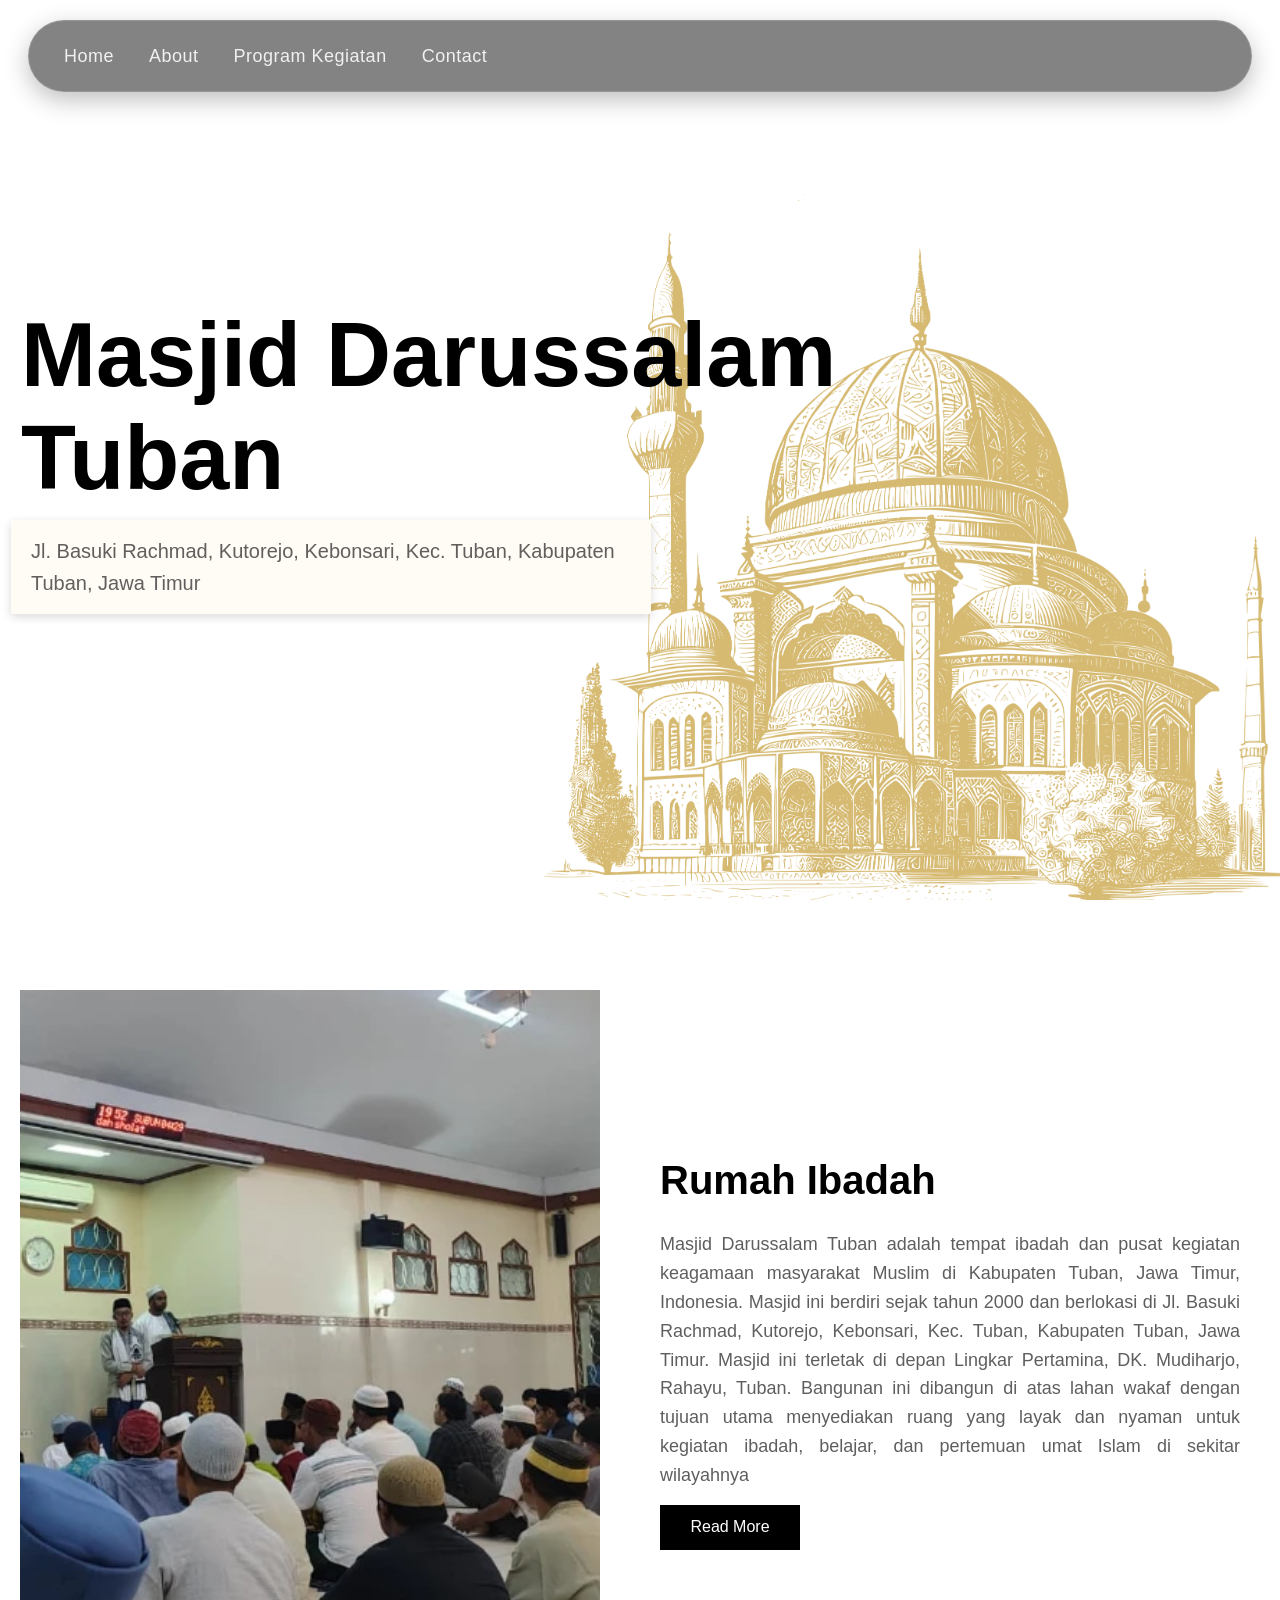
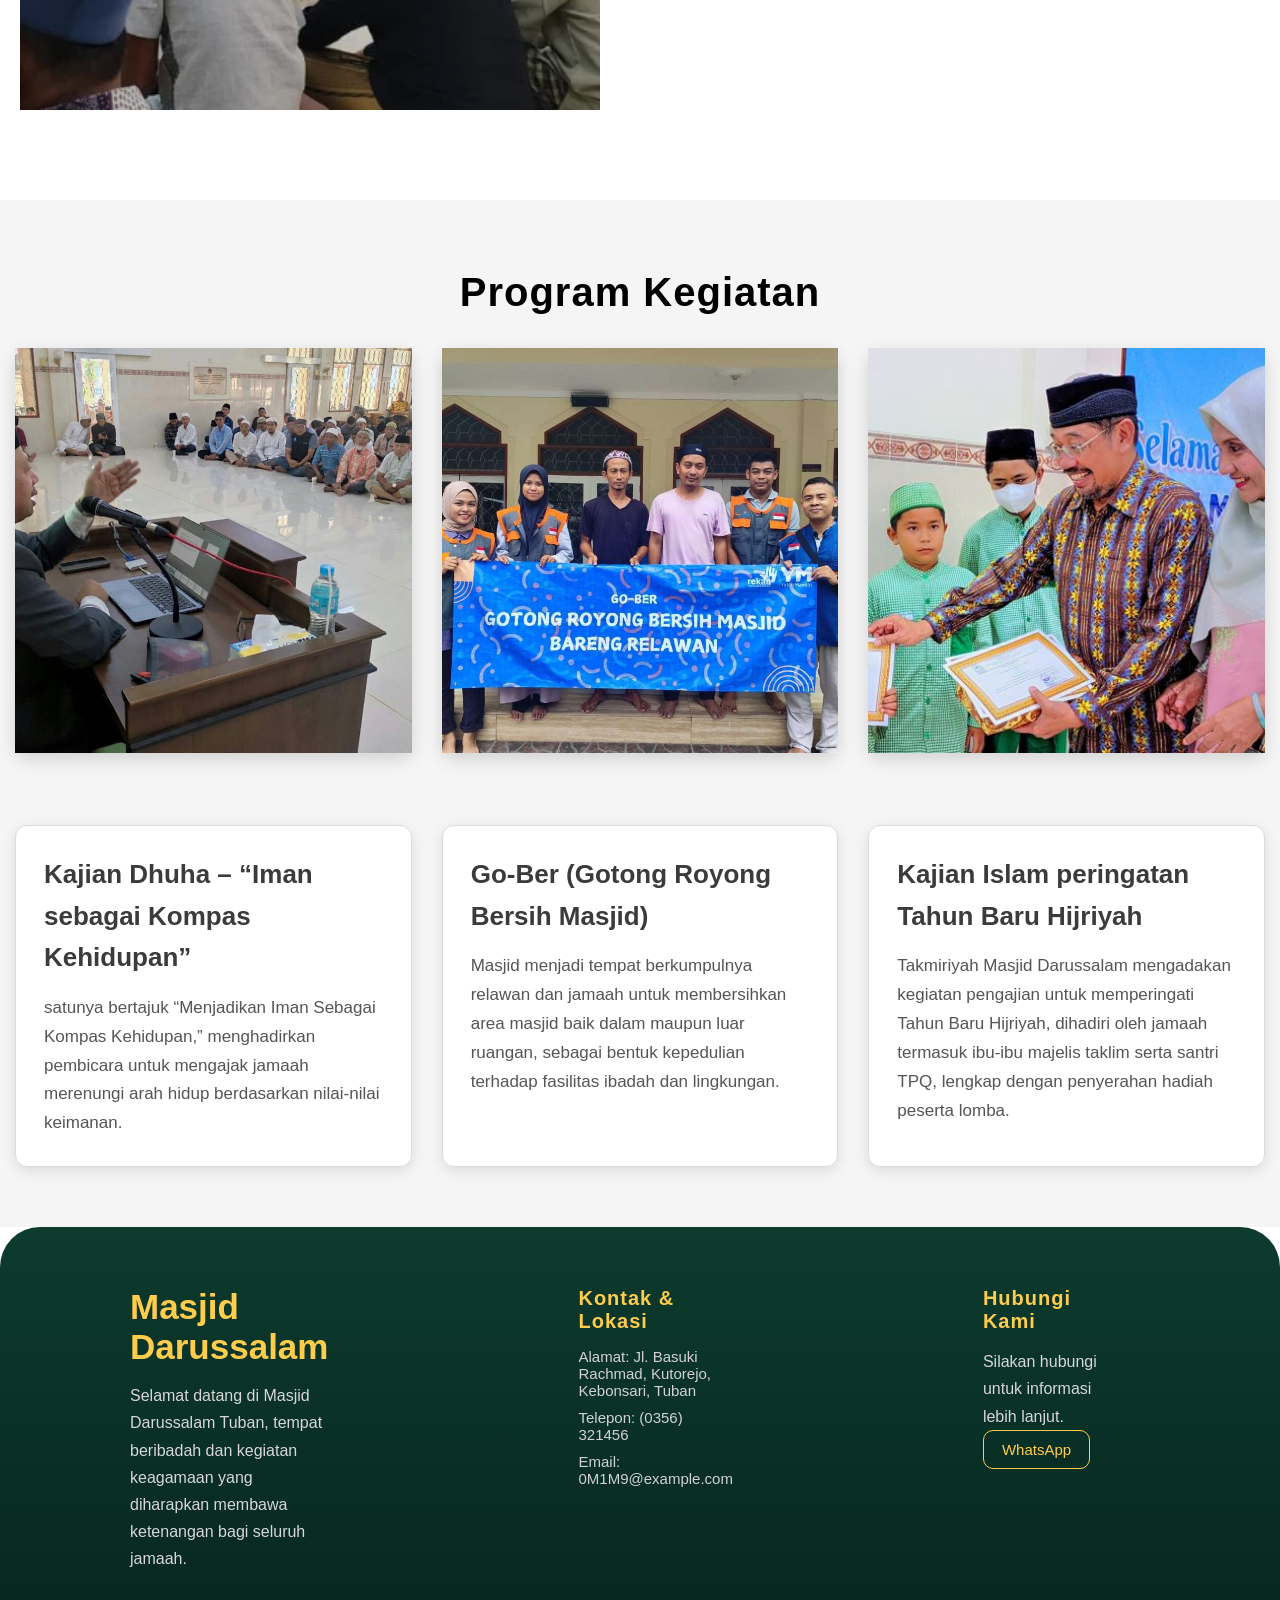
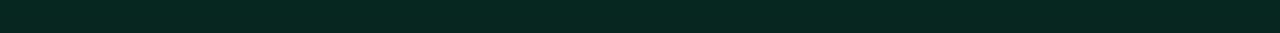
==== index.html @ db5cf8a8 "commite pertama" ====
<!DOCTYPE html>
<html lang="en">

<head>
    <meta charset="UTF-8">
    <meta name="viewport" content="width=device-width, initial-scale=1.0">
    <meta http-equiv="X-UA-Compatible" content="ie=edge">
    <link rel="stylesheet" href="style.css">
    <link rel="stylesheet" href="https://unpkg.com/aos@2.3.1/dist/aos.css" />
    <title>Darussalam Tuban</title>
</head>

<body>
    <header >
        <nav class="navbar">
            <div class="menu-toggle" id="menu-toggle">☰</div>

            <ul class="nav-links" id="nav-links">
                <li><a href="#content" data-aos="fade-up" data-aos-delay="100">Home</a></li>
                <li><a href="#about" data-aos="fade-up" data-aos-delay="200">About</a></li>
                <li><a href="#programs" data-aos="fade-up" data-aos-delay="300">Program Kegiatan</a></li>
                <li><a href="#contact" data-aos="fade-up" data-aos-delay="400">Contact</a></li>
            </ul>
        </nav>
    </header>
    <section class="content" id="content">
        <div class="card1">
            <img src="" alt="">
            <div class="teks">
                <h1 data-aos="fade-right" data-aos-delay="500">Masjid Darussalam <br> Tuban</h1>
                <p class="fa-paragraph" data-aos="fade-right" data-aos-delay="600">Jl. Basuki Rachmad, Kutorejo,
                    Kebonsari, Kec. Tuban, Kabupaten Tuban, Jawa Timur</p>
            </div>
        </div>
    </section>

    <section class="content2" id="about">
        <div class="card1" data-aos="fade-left" data-aos-delay="600"></div>
        <div class="card2" data-aos="fade-right" data-aos-delay="700">

            <h1 data-aos="fade-up" data-aos-delay="800">Rumah Ibadah</h1>
            <p data-aos="fade-up" data-aos-delay="900"> Masjid Darussalam Tuban adalah tempat ibadah
                dan pusat kegiatan keagamaan masyarakat Muslim di Kabupaten Tuban, Jawa
                Timur, Indonesia. Masjid ini berdiri sejak tahun 2000 dan berlokasi di Jl.
                Basuki Rachmad, Kutorejo, Kebonsari, Kec. Tuban, Kabupaten Tuban, Jawa Timur.
                Masjid ini terletak di depan Lingkar Pertamina, DK. Mudiharjo, Rahayu, Tuban.
                Bangunan ini dibangun di atas lahan wakaf dengan tujuan utama menyediakan ruang yang layak dan nyaman
                untuk kegiatan ibadah, belajar, dan pertemuan
                umat Islam di sekitar wilayahnya</p>
            <a href="#programs" class="button" data-aos="zoom-in" data-aos-delay="1000">Read More</a>
        </div>
    </section>

    <section class="content3" id="programs">
        <h1 class="judul_besar" data-aos="fade-down" data-aos-delay="400">Program Kegiatan</h1>
        <div class="container1">
            <div class="img" data-aos="fade-up" data-aos-delay="500">
                <img src="img/program1.jpg" alt="">
            </div>
            <div class="img" data-aos="fade-up" data-aos-delay="600">
                <img src="img/prgram2.jpg" alt="">
            </div>
            <div class="img" data-aos="fade-up" data-aos-delay="700">
                <img src="img/program3.jpeg" alt="">
            </div>
        </div>
        <div class="container2">
            <div class="card" data-aos="zoom-in-up" data-aos-delay="500">
                <h1 data-aos="fade-up" data-aos-delay="500">Kajian Dhuha – “Iman sebagai Kompas Kehidupan”</h1>
                <p data-aos="fade-up" data-aos-delay="600">satunya bertajuk “Menjadikan Iman Sebagai Kompas Kehidupan,” menghadirkan
                    pembicara untuk mengajak jamaah merenungi arah hidup berdasarkan nilai-nilai keimanan.</p>
            </div>
            <div class="card" data-aos="zoom-in-up" data-aos-delay="600">
                <h1 data-aos="fade-up" data-aos-delay="600">Go-Ber (Gotong Royong Bersih Masjid)</h1>
                <p data-aos="fade-up" data-aos-delay="700">Masjid menjadi tempat berkumpulnya relawan dan jamaah untuk membersihkan area masjid baik dalam
                    maupun luar ruangan, sebagai bentuk kepedulian terhadap fasilitas ibadah dan lingkungan.</p>
            </div>
            <div class="card" data-aos="zoom-in-up" data-aos-delay="700">
                <h1 data-aos="fade-up" data-aos-delay="700">Kajian Islam peringatan Tahun Baru Hijriyah</h1>
                <p data-aos="fade-up" data-aos-delay="800">Takmiriyah Masjid Darussalam mengadakan kegiatan pengajian untuk memperingati Tahun Baru Hijriyah,
                    dihadiri oleh jamaah termasuk ibu-ibu majelis taklim serta santri TPQ, lengkap dengan penyerahan
                    hadiah peserta lomba.</p>
            </div>
        </div>
    </section>

    <section class="content4" id="contact">
        <div class="footer-col">
            <h1 data-aos="fade-up" data-aos-delay="400">Masjid Darussalam</h1>
            <p data-aos="fade-up" data-aos-delay="500">
                Selamat datang di Masjid Darussalam Tuban, tempat beribadah dan kegiatan keagamaan
                yang diharapkan membawa ketenangan bagi seluruh jamaah.
            </p>
        </div>

        <div class="footer-col">
            <h2 data-aos="fade-up" data-aos-delay="600">Kontak & Lokasi</h2>
            <ul>
                <li data-aos="fade-up" data-aos-delay="700">Alamat: Jl. Basuki Rachmad, Kutorejo, Kebonsari, Tuban</li>
                <li data-aos="fade-up" data-aos-delay="800">Telepon: (0356) 321456</li>
                <li data-aos="fade-up" data-aos-delay="900">Email: 0M1M9@example.com</li>
            </ul>
        </div>

        <div class="footer-col">
            <h2 data-aos="fade-up" data-aos-delay="600">Hubungi Kami</h2>
            <p data-aos="fade-up" data-aos-delay="700">Silakan hubungi untuk informasi lebih lanjut.</p>
            <a href="https://wa.me/6285256669999" class="sosmed-btn" data-aos="fade-up" data-aos-delay="800">WhatsApp</a>
        </div>
    </section>

</body>

<script src="script.js"></script>
<script src="https://unpkg.com/aos@2.3.1/dist/aos.js"></script>
<script>
    AOS.init({
        duration: 900,
        once: true,
        easing: "ease-out-quart"
    });
</script>

</html>
---- style.css ----
* {
     margin: 0;
     padding: 0;
     scroll-behavior: smooth;
 }


 html,
 body {
     width: 100%;
     height: 100%;
     /* overflow-x: hidden; */
 }

 header {
     align-items: center;
     justify-content: center;
     display: flex;
 }

 /* ====== Navbar Utama ====== */
 .navbar {
     position: fixed;
     top: 20px;
     width: 90%;
     height: 70px;
     background: rgba(30, 30, 30, 0.55);
     backdrop-filter: blur(12px);
     border: 1px solid rgba(255, 255, 255, 0.15);
     border-radius: 50px;
     box-shadow: 0 8px 25px rgba(0, 0, 0, 0.25);
     display: flex;
     align-items: center;
     justify-content: space-between;
     padding: 0 35px;
     z-index: 1000;
     transition: all 0.4s ease;
 }

 /* ====== Logo ====== */

 .nav-links {
     list-style: none;
     display: flex;
     gap: 35px;
 }

 .nav-links li a {
     text-decoration: none;
     color: #f1f1f1;
     font-family: "Poppins", sans-serif;
     font-weight: 500;
     letter-spacing: 0.5px;
     font-size: clamp(13px, 1.5vw, 18px);
     position: relative;
     transition: all 0.3s ease;
 }

 .nav-links li a::after {
     content: "";
     position: absolute;
     left: 0;
     bottom: -4px;
     width: 0%;
     height: 2px;
     background: linear-gradient(90deg, #b5b81e, #e8c27c);
     border-radius: 2px;
     transition: width 0.3s ease;
 }

 .nav-links li a:hover {
     color: #e8c27c;
 }

 .nav-links li a:hover::after {
     width: 100%;
 }

 .content {
     width: 100%;
     height: 100vh;
     background-image: url(img/masjid.png);
     background-size: cover;
     background-position: center center;
     /* atau top center jika ingin fokus ke atas */
     background-repeat: no-repeat;
     display: flex;
     justify-content: center;
     align-items: left;
     flex-direction: column;



 }

 .content .teks {
     /* Warna putih dengan transparansi */
     padding: 1px;
     border-radius: 10px;

     margin-left: 10px;
 }

 .content h1 {
     color: rgb(0, 0, 0);
     font-size: 90px;
     font-family: 'poppins', sans-serif;
     margin: 10px;
 }

 .content p {
     color: #313131c5;
     font-size: 20px;
     line-height: 1.6;
     max-width: 600px;
     font-family: 'Poppins', sans-serif;
     background: #fffbf5;
     padding: 15px 20px;
     border-radius: 1px;
     margin: 10px 0;
     box-shadow: 0 3px 10px rgba(0, 0, 0, 0.15);
 }

 .content2 {
     width: 100%;
     height: 100vh;
     background-color: rgb(255, 255, 255);
     display: flex;
     justify-content: center;
     align-items: center;
 }

 .content2 .card1,
 .content2 .card2 {
     width: 50%;
     height: 80vh;
     margin: 20px;
 }

 .content2 .card1 {
     background-color: rgb(245, 245, 220);
     background-image: url(img/about.webp);
     background-size: cover;
     background-position: center;
 }

 .content2 .card2 {
     background-color: rgb(255, 255, 255);
     padding: 20px;
     border-radius: 10px;

     display: flex;
     justify-content: center;
     align-items: left;
     flex-direction: column;
     text-align: baseline;
     font-family: 'poppins', sans-serif;
 }

 .content2 .card2 h1 {
     color: rgb(0, 0, 0);
     font-size: 40px;
     margin-bottom: 20px;
     list-style: none;
     line-height: 1.5;
 }

 .content2 .card2 p {
     color: rgba(0, 0, 0, 0.63);
     font-size: 18px;
     line-height: 1.6;
     margin-bottom: 15px;
     text-align: justify;
 }

 .content2 .button {
     display: flex;
     justify-content: center;
     align-items: center;

     text-decoration: none;
     width: 140px;
     height: 45px;
     /* ini wajib biar bisa center vertikal */

     background-color: #000;
     color: #fff;

     cursor: pointer;
     font-size: 16px;
     font-family: Arial, sans-serif;

     transition: 0.2s;
 }

 .content2 .button:hover {
     background-color: rgb(65, 65, 65);
 }

 .content2 .button:hover {
     background-color: rgb(65, 65, 65);
 }

 /* ====================== SECTION WRAPPER ====================== */
 .content3 {
     width: 100%;
     height: auto;
     background-color: #f5f5f5;
     padding: 60px 0;
 }

 /* ====================== JUDUL ====================== */
 .content3 .judul_besar {
     color: #000000;
     text-align: center;
     font-family: 'poppins', 'sans-serif';
     margin-bottom: 40px;
     color: rgb(0, 0, 0);
     font-size: 40px;
     font-family: 'poppins', sans-serif;
     margin: 10px;
     letter-spacing: 1px;
 }

 /* ====================== ROW GAMBAR ====================== */
 .content3 .container1 {
     width: 100%;
     height: 50vh;
     display: flex;
     justify-content: space-between;
     align-items: center;
     margin-bottom: 50px;
     overflow-x: hidden;
 }

 .content3 .container1 .img {
     flex: 1;
     height: 90%;
     margin: 0 15px;
     border-radius: 12px;
    
     box-shadow: 0px 6px 18px rgba(0, 0, 0, 0.15);

 }

 .content3 .container1 .img img {
     width: 100%;
     height: 100%;
     object-fit: cover;
     transition: transform .4s ease;
 }

 .content3 .container1 .img:hover img {
     transform: scale(1.05);
 }

 /* ====================== CARD SECTION ====================== */
 .content3 .container2 {
     width: 100%;
     height: auto;
     display: flex;
     justify-content: center;
     align-items: stretch;
 }

 /* Card rapi */
 .content3 .container2 .card {
     flex: 1;
     background-color: #ffffff;
     padding: 28px;
     margin: 0 15px;

     border-radius: 12px;
     border: 1px solid #dcdcdc;
     box-shadow: 0px 4px 14px rgba(0, 0, 0, 0.1);

     display: flex;
     flex-direction: column;
     justify-content: flex-start;

     font-family: 'Poppins', sans-serif;
     text-align: left;
     line-height: 1.6;
     transition: transform .25s ease;
 }

 /* Hover lembut */
 .content3 .container2 .card:hover {
     transform: translateY(-5px);
 }

 /* Judul card */
 .content3 .container2 .card h1 {
     color: #3b3b3b;
     font-size: 26px;
     margin-bottom: 15px;
     font-weight: 600;
 }

 /* Paragraf card */
 .content3 .container2 .card p {
     color: #555;
     font-size: 17px;
     line-height: 1.7;
 }

 .content4 {


     padding: 60px 40px;
     background: linear-gradient(180deg, #0d3b2e, #06261f);
     display: flex;
     display: flex;
     flex-direction: row;
     justify-content: center;
     gap: 30px;
     border-radius: 40px 40px 0 0;
     font-family: 'Poppins', sans-serif;

 }

 .content4 .footer-col {
     width: 25%;

     padding: 0 90px;
     margin-right: 40px;
 }

 .content4 h1 {
     font-size: 35px;
     color: #ffcc4c;
     margin-bottom: 15px;
 }

 .content4 h2 {
     font-size: 20px;
     letter-spacing: 1px;
     color: #ffcc4c;
     margin-bottom: 15px;
 }

 .content4 p {
     font-size: 16px;
     line-height: 1.7;
     color: #d7d7d7;
 }

 .content4 ul {
     padding: 0;
     list-style: none;
 }

 .content4 ul li {
     font-size: 15px;
     margin-bottom: 10px;
     color: #d2d2d2;
 }

 /* Tombol WA */
 .sosmed-btn {
     display: inline-block;
     padding: 10px 18px;
     text-decoration: none;
     border: 1px solid #ffcc4c;
     border-radius: 10px;
     color: #ffcc4c;
     transition: 0.3s ease;
     font-size: 15px;
 }

 .sosmed-btn:hover {
     background-color: #ffcc4c;
     color: #0d3b2e;
 }



 /* Tombol menu disembunyikan di desktop */
 .menu-toggle {
     display: none;
     font-size: 32px;
     color: rgb(0, 0, 0);
     cursor: pointer;
     user-select: none;
 }

 /* ===== TOMBOL MENU (MOBILE) ===== */
 .menu-toggle {
     display: none;
     font-size: 34px;
     color: white;
     cursor: pointer;
     z-index: 2001;
 }


 /* ================= MOBILE RESPONSIVE ================= */
 @media (max-width: 768px) {
     * {
         box-sizing: border-box;
     }

     body,
     html {
         overflow-x: hidden;
     }

     /* ===== NAVBAR ===== */

     /* Sembunyikan menu */

     /* ===== CONTENT HERO ===== */
     .content {
         height: 90vh;
         background-position: center;
         padding: 20px;
     }

     .teks {

         display: flex;
         flex-direction: column;
         height: 90vh;
         /* atur sesuai kebutuhan tinggi kotak */
         justify-content: space-between;
     }

     .teks h1 {
         font-size: 45px;
         line-height: 1.1;
         margin: 200px 0 20px;

     }

     .teks p {
         margin: 0;
         /* pastikan tidak ada margin ajaib */
         font-size: 16px;
         padding: 12px 15px;
     }

     /* ===== CONTENT2 ===== */
     .content2 {
         flex-direction: column;
         height: auto;
         padding: 40px 15px;
     }

     .content2 .card1,
     .content2 .card2 {
         width: 100%;
         height: 50vh;
         margin: 10px 0;
     }

     .content2 .card2 {
         height: auto;
     }

     .content2 .card2 h1 {
         font-size: 28px;
     }

     .content2 .card2 p {
         font-size: 15px;
     }

     .content2 .button {
         width: 120px;
         height: 40px;
         font-size: 14px;
     }

     /* ===== CONTENT3 ===== */
     .content3 {
         width: 100%;

     }

     .content3 .judul-besar {
         font-size: 32px;
         margin-bottom: 25px;
     }

     /* Gambar 3 kolom → jadi 1 kolom */
     .content3 .container1 {
         height: auto;
         flex-direction: column;
         padding: 0 15px;
     }

     .content3 .container1 .img {
         width: 100%;
         height: 220px;
         margin: 10px 0;
     }

     /* Card container */
     .content3 .container2 {
         flex-direction: column;
         padding: 0 15px;
     }

     .content3 .container2 .card {
         margin: 12px 0;
         padding: 22px;
     }

     .content3 .container2 .card h1 {
         font-size: 24px;
     }

     .content3 .container2 .card p {
         font-size: 15px;
     }

     /* Footer */
     .content4 {
         flex-direction: column;
         gap: 25px;
         padding: 40px 25px;
         text-align: left;
     }

     .content4 h1 {
         font-size: 28px;
     }

     .content4 h2 {
         font-size: 18px;
     }

     .sosmed-btn {
         padding: 10px 15px;
         font-size: 14px;
     }
 }


 /* ====== Navbar Utama ====== */


 @media (max-width: 768px) {

     .navbar {
         border-radius: 0;
         margin: 0;

     }

     .menu-toggle {
         position: relative;
         display: block;
         cursor: pointer;
         z-index: 1001;
         font-size: 28px;
         color: #f6e27f;
         transition: transform 0.3s ease;
     }

     .menu-toggle:hover {
         transform: scale(1.1);
         filter: drop-shadow(0 0 6px rgba(214, 180, 64, 0.6));
     }

     /* Garis emas animasi */
     .menu-toggle::before {
         content: "";
         position: absolute;
         bottom: -6px;
         left: 50%;
         width: 0;
         height: 3px;
         background: linear-gradient(90deg, #d4af37, #f9e79f);
         border-radius: 3px;
         transform: translateX(-50%);
         transition: width 0.4s ease;
         box-shadow: 0 0 8px rgba(212, 175, 55, 0.4);
     }

     .menu-toggle.active::before {
         width: 80%;
     }

     /* 🌫️ Menu */
     .nav-links {
         position: absolute;
         top: 85px;
         right: 0;
         background: rgba(20, 20, 20, 0.95);
         backdrop-filter: blur(15px);
         width: 100%;
         flex-direction: column;
         align-items: center;
         gap: 18px;
         padding: 40px 0;
         border-radius: 0 0 25px 25px;
         height: 100vh;
         opacity: 0;
         transform: translateY(-20px) scale(0.96);
         pointer-events: none;
         transition: opacity 0.6s cubic-bezier(0.25, 0.8, 0.25, 1),
             transform 0.6s cubic-bezier(0.25, 0.8, 0.25, 1);
         box-shadow: 0 6px 25px rgba(0, 0, 0, 0.35);
     }

     .nav-links.show {
         opacity: 1;
         transform: translateY(0) scale(1);
         pointer-events: auto;
     }

     .nav-links li {
         width: 100%;
         text-align: center;
     }

     .nav-links li a {
         display: inline-block;
         width: 85%;
         padding: 14px 0;
         font-size: 17px;
         font-weight: 500;
         color: #f8f8f8;
         letter-spacing: 0.8px;
         text-transform: capitalize;
         border-radius: 10px;
         transition: all 0.3s ease;
     }

     .nav-links li a:hover {
         background: rgba(255, 215, 0, 0.1);
         transform: scale(1.08);
         color: #ffd700;
         text-shadow: 0 0 8px rgba(255, 215, 0, 0.5);
     }

     /* efek muncul tiap item biar elegan */
     .nav-links.show li {
         animation: fadeSlide 0.4s ease forwards;
     }

     .nav-links.show li:nth-child(1) {
         animation-delay: 0.1s;
     }

     .nav-links.show li:nth-child(2) {
         animation-delay: 0.15s;
     }

     .nav-links.show li:nth-child(3) {
         animation-delay: 0.2s;
     }

     .nav-links.show li:nth-child(4) {
         animation-delay: 0.25s;
     }

     .nav-links.show li:nth-child(5) {
         animation-delay: 0.3s;
     }

     .nav-links.show li:nth-child(6) {
         animation-delay: 0.35s;
     }

     .nav-links.show li:nth-child(7) {
         animation-delay: 0.4s;
     }

     .nav-links.show li:nth-child(8) {
         animation-delay: 0.45s;
     }

     .nav-links.show li:nth-child(9) {
         animation-delay: 0.5s;
     }

     .nav-links.show li:nth-child(10) {
         animation-delay: 0.55s;
     }

     .nav-links.show li:nth-child(11) {
         animation-delay: 0.6s;
     }

     @keyframes fadeSlide {
         from {
             opacity: 0;
             transform: translateY(-10px);
         }

         to {
             opacity: 1;
             transform: translateY(0);
         }
     }
 }

 /* ====== Scroll Effect (Optional) ====== */
 .navbar.scrolled {
     background: rgba(20, 20, 20, 0.9);
     box-shadow: 0 6px 25px rgba(0, 0, 0, 0.35);
 }
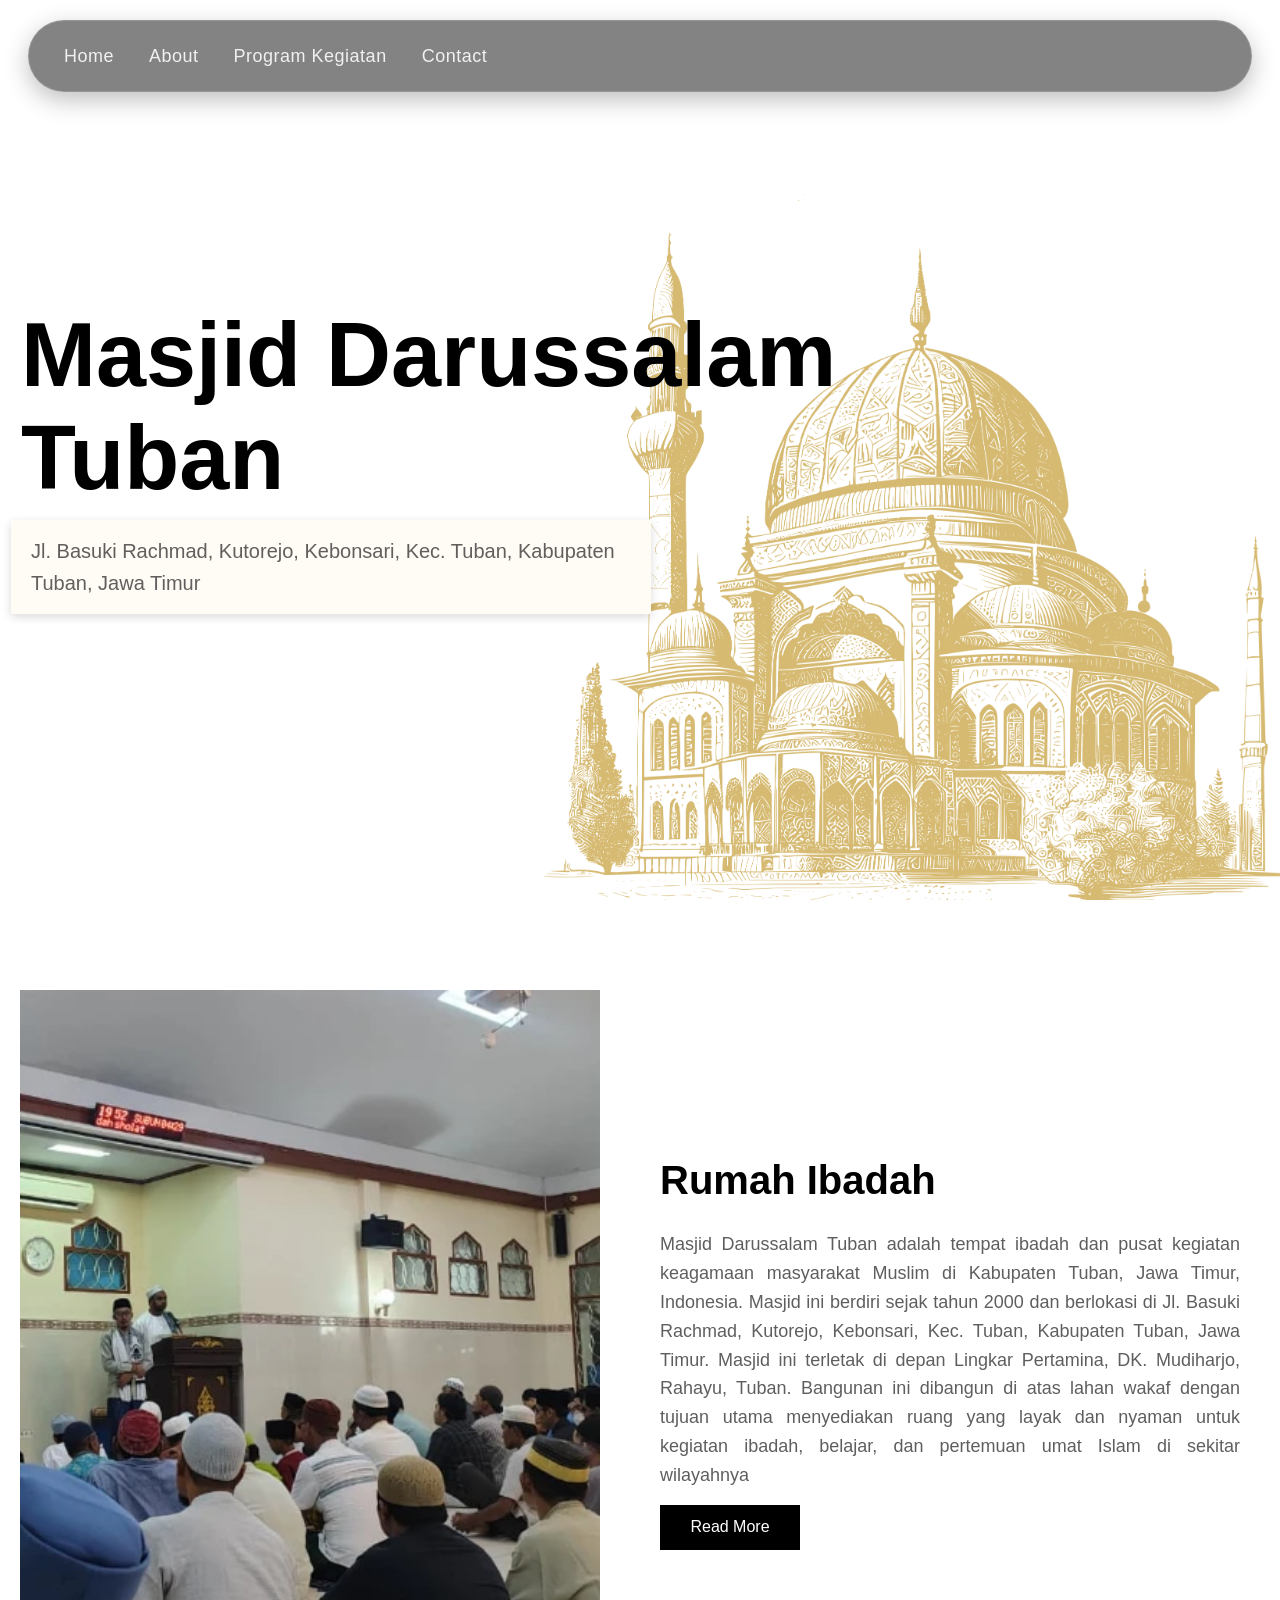
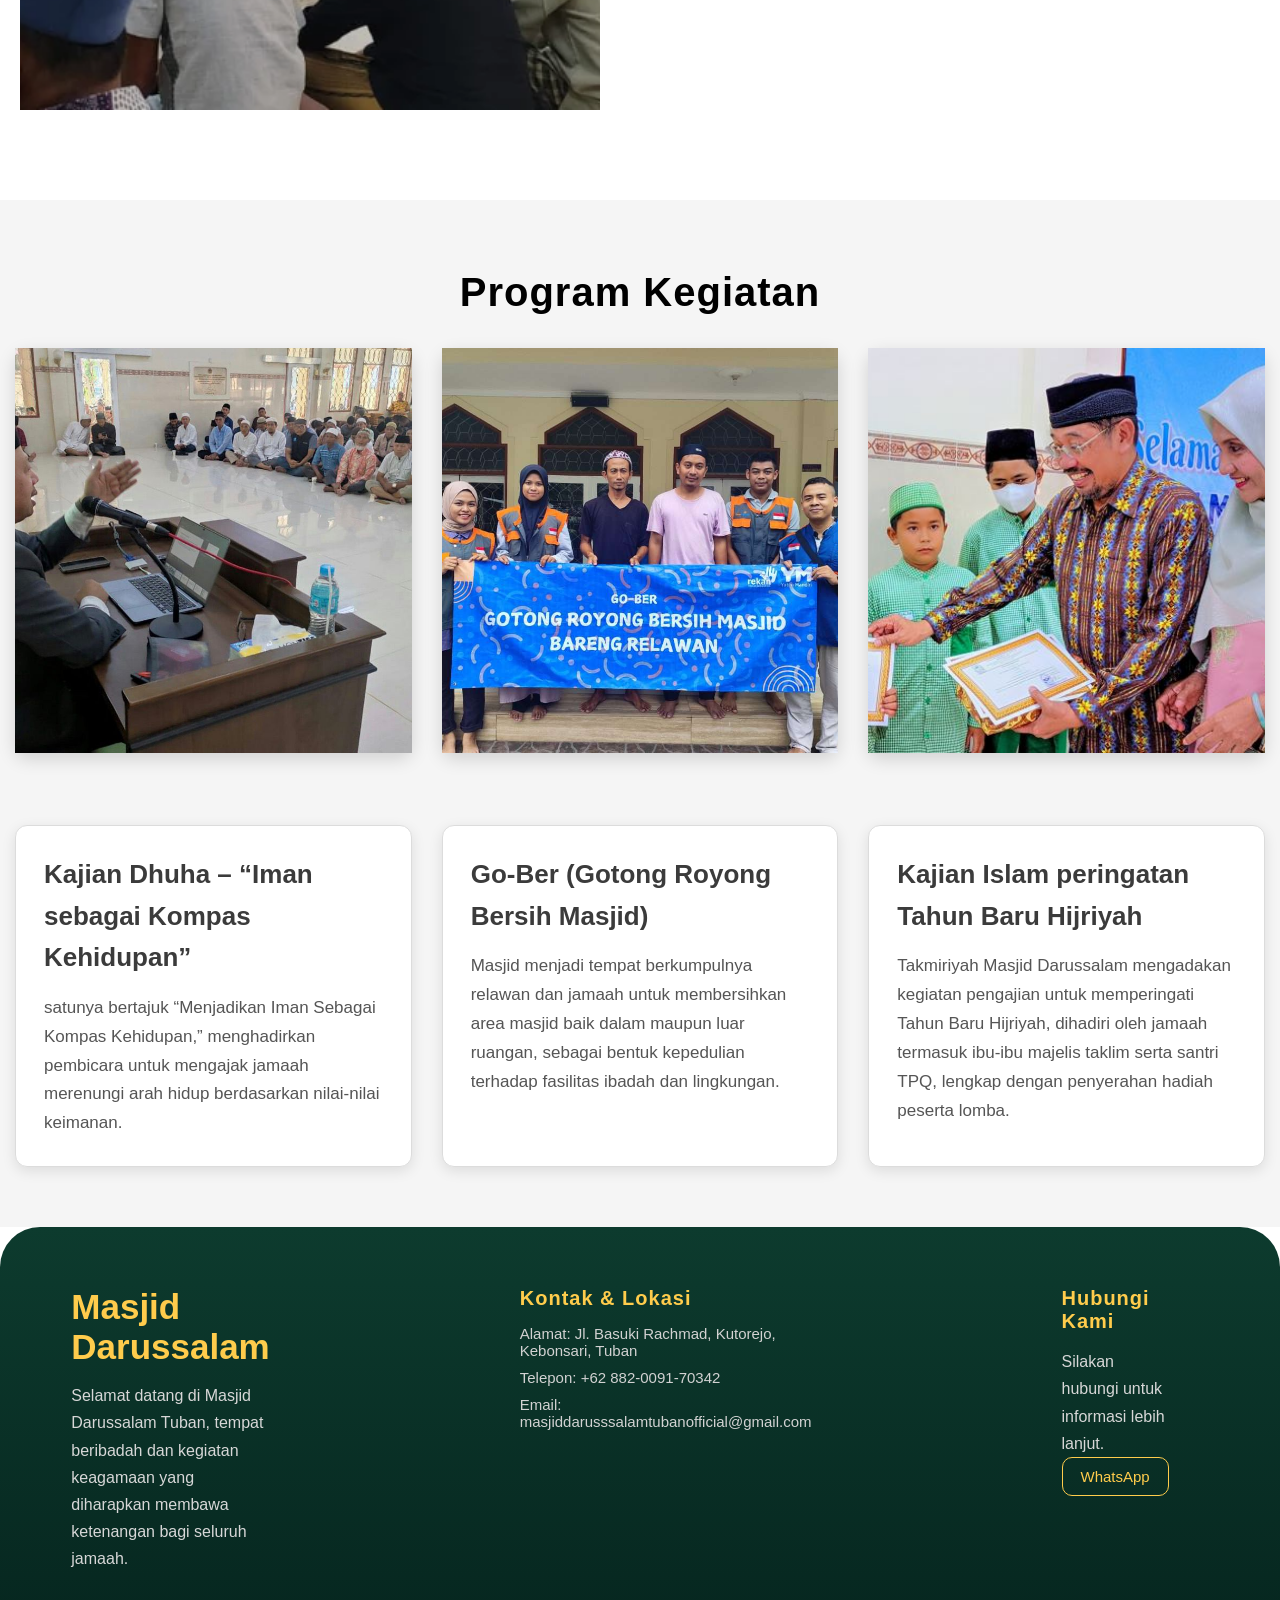
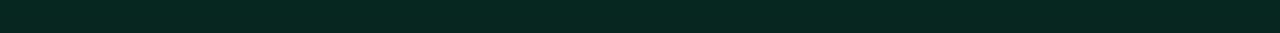
==== commit 4a403edd: "commit keempat" ====
--- a/index.html
+++ b/index.html
@@ -6,7 +6,7 @@
     <meta name="viewport" content="width=device-width, initial-scale=1.0">
     <meta http-equiv="X-UA-Compatible" content="ie=edge">
     <link rel="stylesheet" href="style.css">
-    <link rel="stylesheet" href="https://unpkg.com/aos@2.3.1/dist/aos.css" />
+<meta name="google-site-verification" content="YSHWYsUVs-a8xNwJOC5prNeggKFo39k-gDCxXpsERk0" />    <link rel="stylesheet" href="https://unpkg.com/aos@2.3.1/dist/aos.css" />
     <title>Darussalam Tuban</title>
 </head>
 
@@ -97,15 +97,15 @@
             <h2 data-aos="fade-up" data-aos-delay="600">Kontak & Lokasi</h2>
             <ul>
                 <li data-aos="fade-up" data-aos-delay="700">Alamat: Jl. Basuki Rachmad, Kutorejo, Kebonsari, Tuban</li>
-                <li data-aos="fade-up" data-aos-delay="800">Telepon: (0356) 321456</li>
-                <li data-aos="fade-up" data-aos-delay="900">Email: 0M1M9@example.com</li>
+                <li data-aos="fade-up" data-aos-delay="800">Telepon: +62 882-0091-70342</li>
+                <li data-aos="fade-up" data-aos-delay="900">Email: masjiddarusssalamtubanofficial@gmail.com</li>
             </ul>
         </div>
 
         <div class="footer-col">
             <h2 data-aos="fade-up" data-aos-delay="600">Hubungi Kami</h2>
             <p data-aos="fade-up" data-aos-delay="700">Silakan hubungi untuk informasi lebih lanjut.</p>
-            <a href="https://wa.me/6285256669999" class="sosmed-btn" data-aos="fade-up" data-aos-delay="800">WhatsApp</a>
+            <a href="https://wa.me/62882009170342" class="sosmed-btn" data-aos="fade-up" data-aos-delay="800">WhatsApp</a>
         </div>
     </section>
 
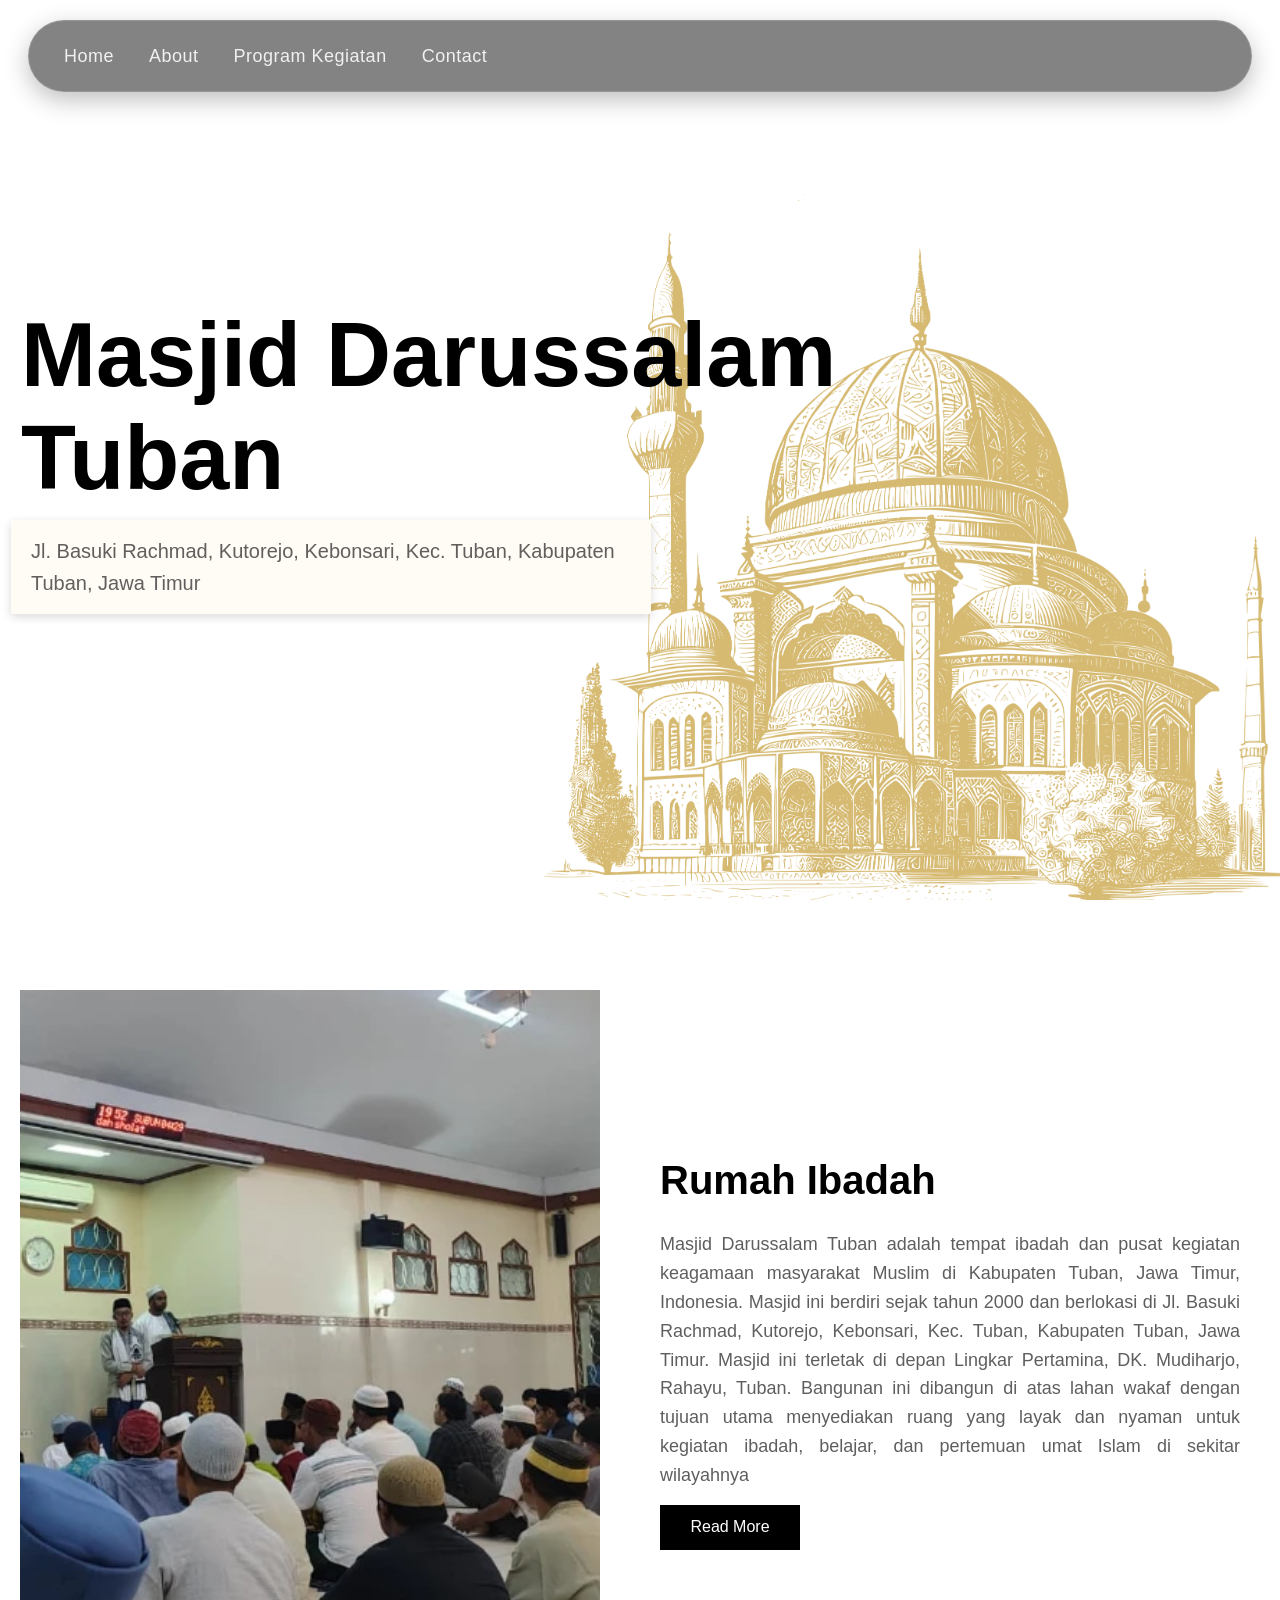
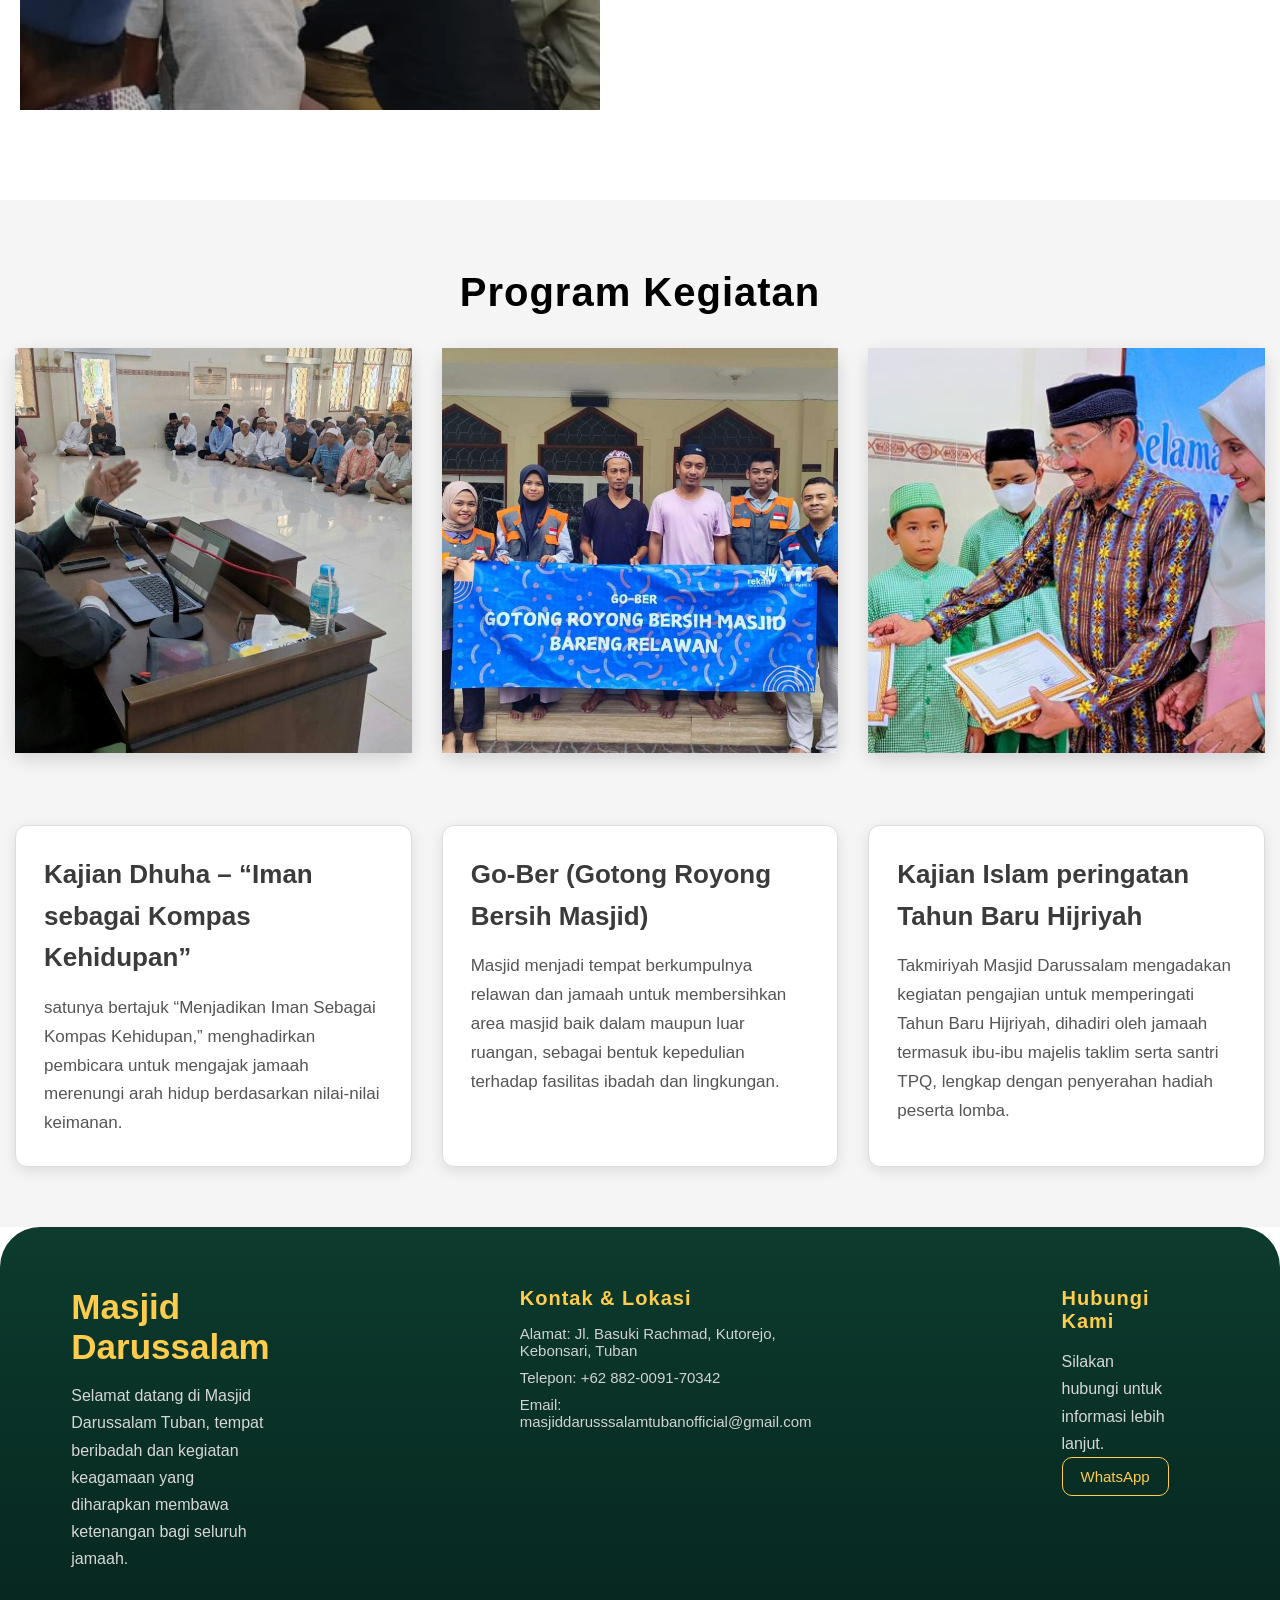
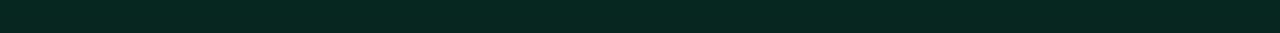
==== commit e6be3525: "memperbaiki tampilan mobile" ====
--- a/index.html
+++ b/index.html
@@ -6,12 +6,13 @@
     <meta name="viewport" content="width=device-width, initial-scale=1.0">
     <meta http-equiv="X-UA-Compatible" content="ie=edge">
     <link rel="stylesheet" href="style.css">
-<meta name="google-site-verification" content="YSHWYsUVs-a8xNwJOC5prNeggKFo39k-gDCxXpsERk0" />    <link rel="stylesheet" href="https://unpkg.com/aos@2.3.1/dist/aos.css" />
+    <meta name="google-site-verification" content="YSHWYsUVs-a8xNwJOC5prNeggKFo39k-gDCxXpsERk0" />
+    <link rel="stylesheet" href="https://unpkg.com/aos@2.3.1/dist/aos.css" />
     <title>Darussalam Tuban</title>
 </head>
 
 <body>
-    <header >
+    <header>
         <nav class="navbar">
             <div class="menu-toggle" id="menu-toggle">☰</div>
 
@@ -67,17 +68,20 @@
         <div class="container2">
             <div class="card" data-aos="zoom-in-up" data-aos-delay="500">
                 <h1 data-aos="fade-up" data-aos-delay="500">Kajian Dhuha – “Iman sebagai Kompas Kehidupan”</h1>
-                <p data-aos="fade-up" data-aos-delay="600">satunya bertajuk “Menjadikan Iman Sebagai Kompas Kehidupan,” menghadirkan
+                <p data-aos="fade-up" data-aos-delay="600">satunya bertajuk “Menjadikan Iman Sebagai Kompas Kehidupan,”
+                    menghadirkan
                     pembicara untuk mengajak jamaah merenungi arah hidup berdasarkan nilai-nilai keimanan.</p>
             </div>
             <div class="card" data-aos="zoom-in-up" data-aos-delay="600">
                 <h1 data-aos="fade-up" data-aos-delay="600">Go-Ber (Gotong Royong Bersih Masjid)</h1>
-                <p data-aos="fade-up" data-aos-delay="700">Masjid menjadi tempat berkumpulnya relawan dan jamaah untuk membersihkan area masjid baik dalam
+                <p data-aos="fade-up" data-aos-delay="700">Masjid menjadi tempat berkumpulnya relawan dan jamaah untuk
+                    membersihkan area masjid baik dalam
                     maupun luar ruangan, sebagai bentuk kepedulian terhadap fasilitas ibadah dan lingkungan.</p>
             </div>
             <div class="card" data-aos="zoom-in-up" data-aos-delay="700">
                 <h1 data-aos="fade-up" data-aos-delay="700">Kajian Islam peringatan Tahun Baru Hijriyah</h1>
-                <p data-aos="fade-up" data-aos-delay="800">Takmiriyah Masjid Darussalam mengadakan kegiatan pengajian untuk memperingati Tahun Baru Hijriyah,
+                <p data-aos="fade-up" data-aos-delay="800">Takmiriyah Masjid Darussalam mengadakan kegiatan pengajian
+                    untuk memperingati Tahun Baru Hijriyah,
                     dihadiri oleh jamaah termasuk ibu-ibu majelis taklim serta santri TPQ, lengkap dengan penyerahan
                     hadiah peserta lomba.</p>
             </div>
@@ -105,7 +109,8 @@
         <div class="footer-col">
             <h2 data-aos="fade-up" data-aos-delay="600">Hubungi Kami</h2>
             <p data-aos="fade-up" data-aos-delay="700">Silakan hubungi untuk informasi lebih lanjut.</p>
-            <a href="https://wa.me/62882009170342" class="sosmed-btn" data-aos="fade-up" data-aos-delay="800">WhatsApp</a>
+            <a href="https://wa.me/62882009170342" class="sosmed-btn" data-aos="fade-up"
+                data-aos-delay="800">WhatsApp</a>
         </div>
     </section>
 
--- a/style.css
+++ b/style.css
@@ -9,7 +9,6 @@
  body {
      width: 100%;
      height: 100%;
-     /* overflow-x: hidden; */
  }
 
  header {
@@ -230,7 +229,7 @@
      justify-content: space-between;
      align-items: center;
      margin-bottom: 50px;
-     overflow-x: hidden;
+     /* overflow-x: hidden; */
  }
 
  .content3 .container1 .img {
@@ -400,15 +399,7 @@
          box-sizing: border-box;
      }
 
-     body,
-     html {
-         overflow-x: hidden;
-     }
-
-     /* ===== NAVBAR ===== */
-
-     /* Sembunyikan menu */
-
+    
      /* ===== CONTENT HERO ===== */
      .content {
          height: 90vh;
